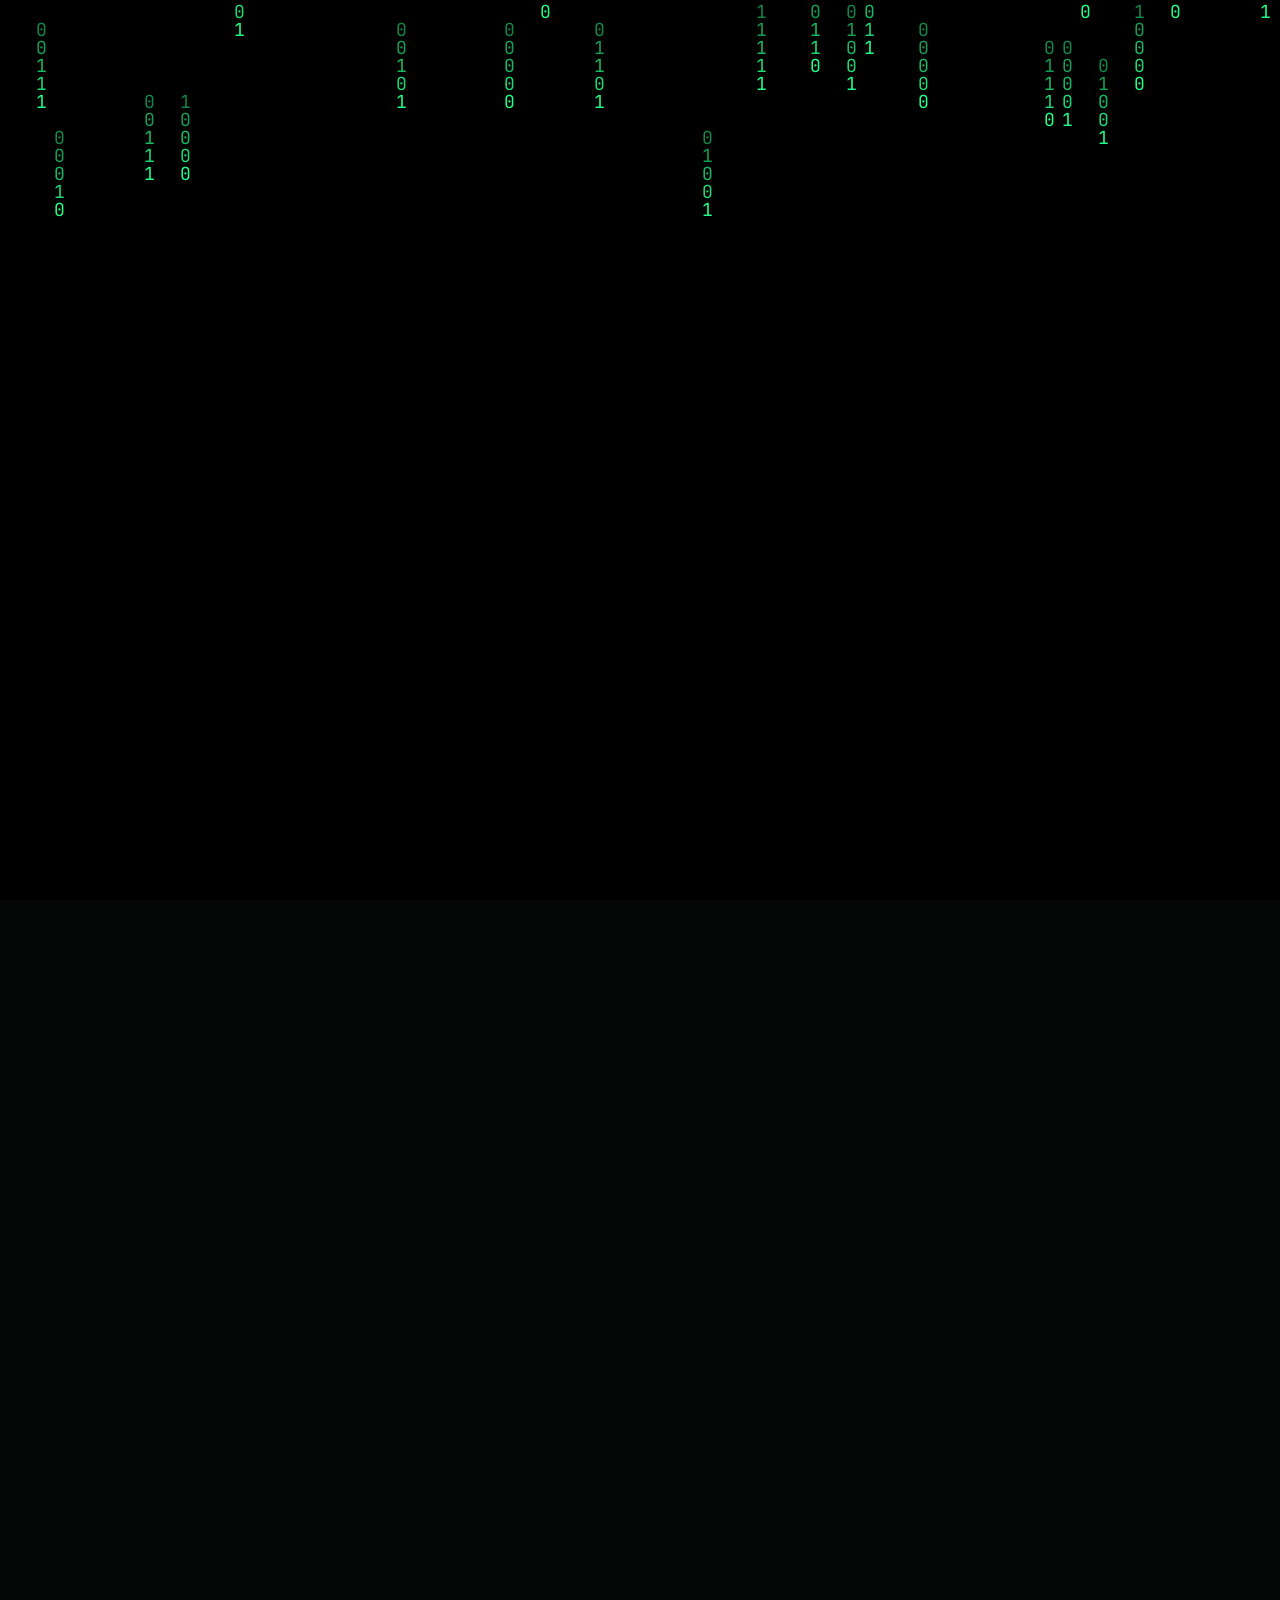
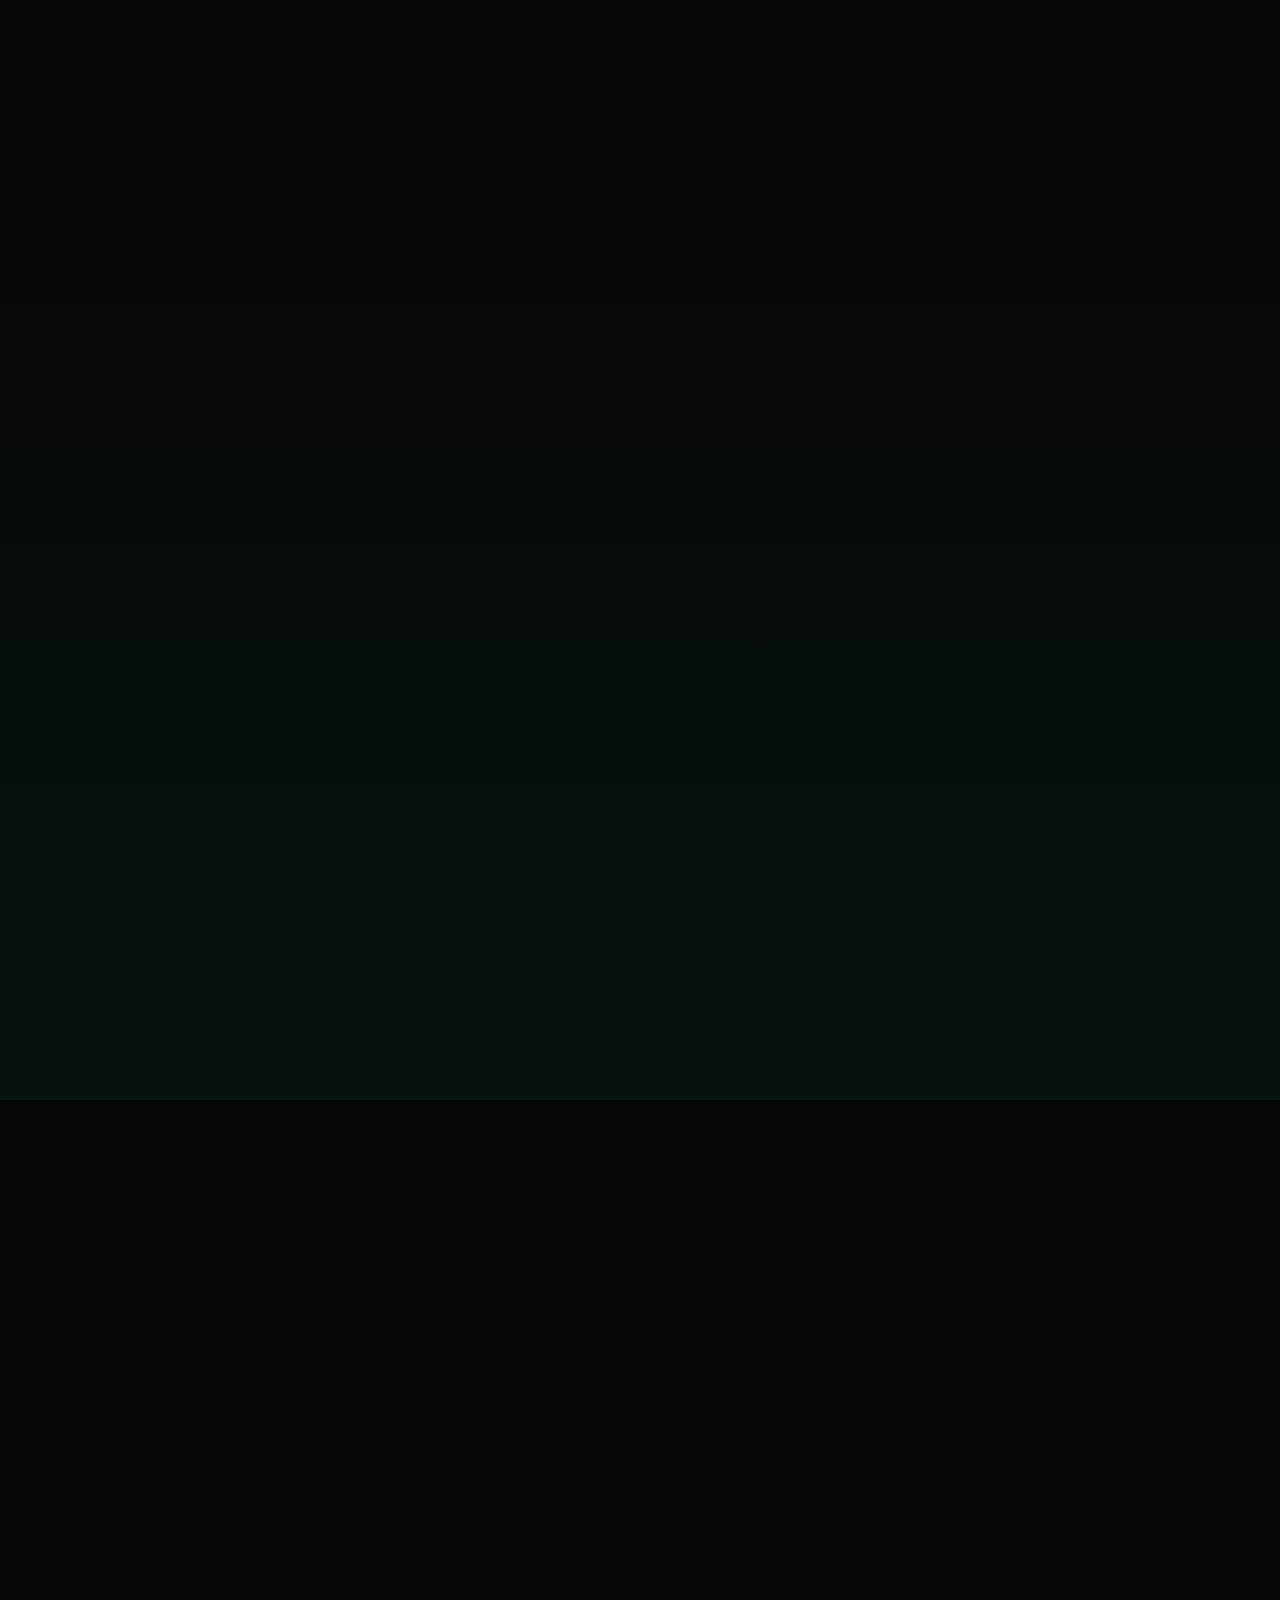
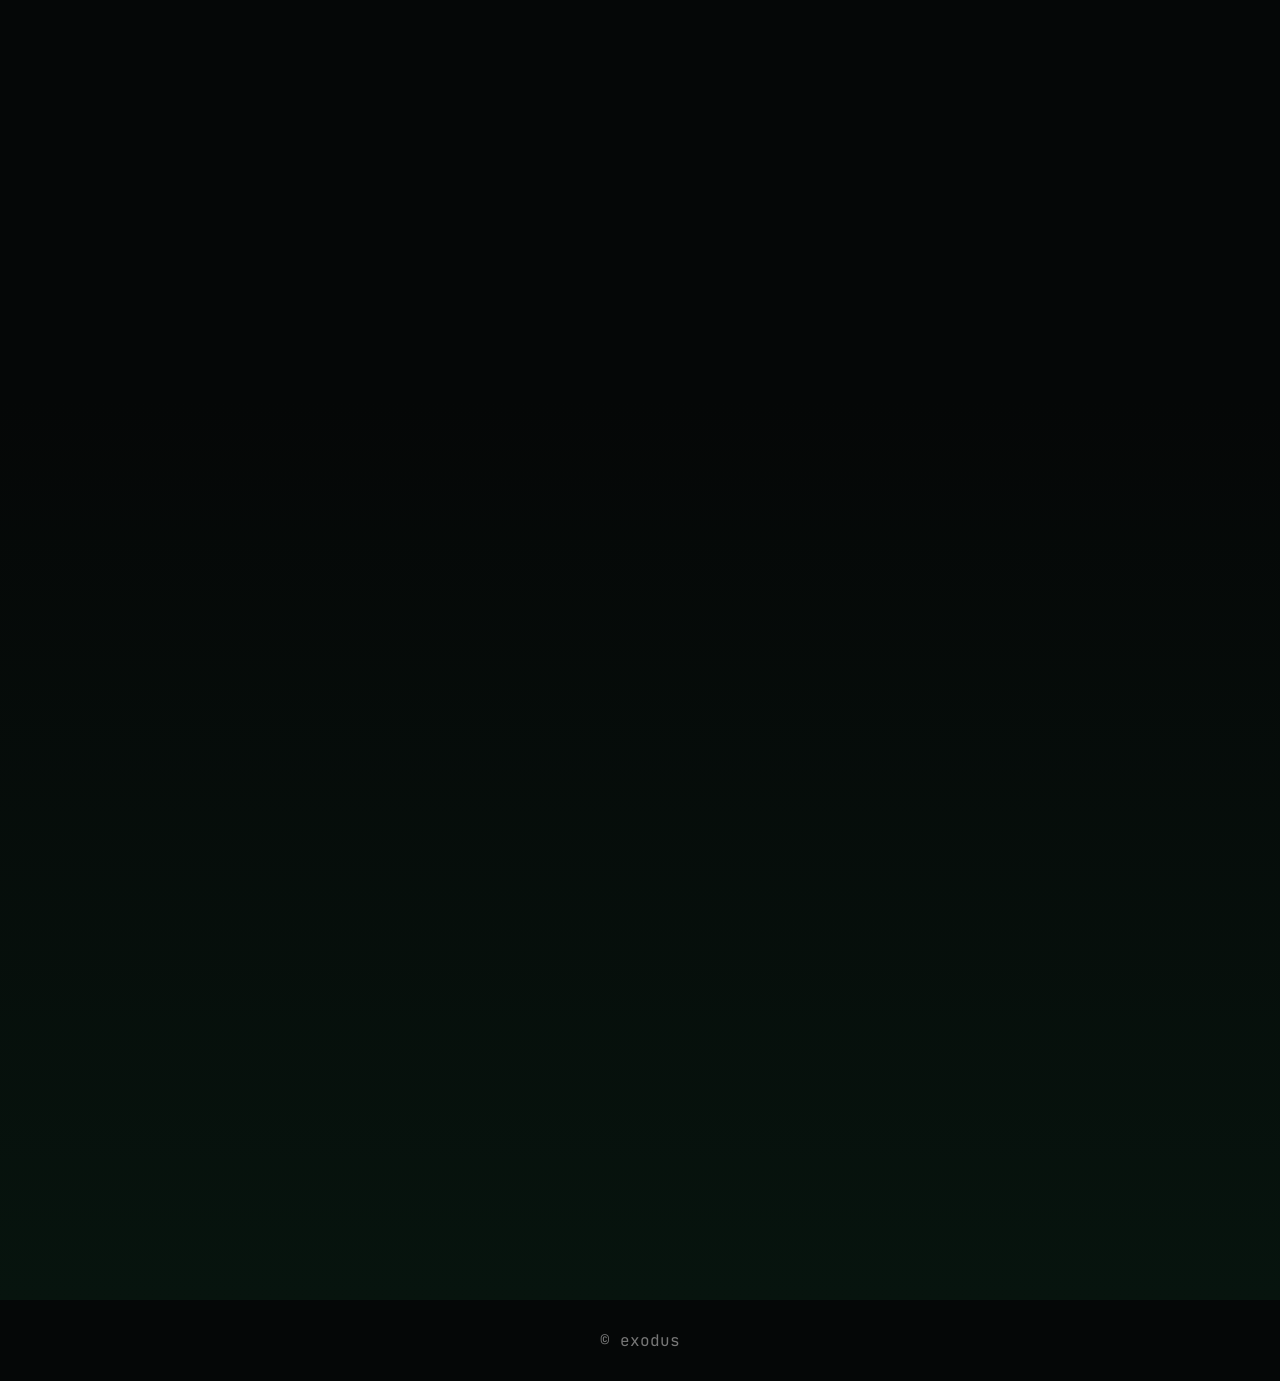
==== index.html @ 0e281a61 "Add files via upload" ====
<!DOCTYPE html>
<html lang="en">
<head>
  <meta charset="UTF-8" />
  <meta name="viewport" content="width=device-width, initial-scale=1.0" />
  <title>My Animated Portfolio</title>
  <link rel="preconnect" href="https://fonts.googleapis.com">
  <link rel="preconnect" href="https://fonts.gstatic.com" crossorigin>
  <link href="https://fonts.googleapis.com/css2?family=JetBrains+Mono:wght@400;600;800&display=swap" rel="stylesheet">
  <link rel="stylesheet" href="style.css" />
</head>
<body>

<div id="matrix-loader">
        <canvas id="matrix-canvas"></canvas>
</div>
      

<!-- Profile hover zone -->
<div class="profile-zone"></div>

<!-- Floating profile -->
<div class="profile-float" id="profile">
  <img src="arch pfp.png" alt="Profile" />
  <span class="profile-name">exodus</span>
</div>

<!-- Right navigation -->
<nav class="side-nav">
  <a href="#home" class="nav-link active">HOME</a>
  <a href="#about" class="nav-link">ABOUT</a>
  <a href="#projects" class="nav-link">PROJECTS</a>
  <a href="#social" class="nav-link">SOCIAL</a>
  <a href="#contact" class="nav-link">CONTACT</a>
</nav>

<section id="home" class="section">
  <div class="hero reveal">
    <h1 class="hero-title">Hello there.</h1>
    <p class="hero-sub">A person that goes by the name Exodus, welcome to my portfolio..</p>
    <div class="hero-buttons">
      <a href="#projects" class="btn">View Projects</a>
      <a href="#contact" class="btn">Contact Me</a>
    </div>
  </div>
  <div class="hero-glow"></div>
</section>

<section id="about" class="section">
  <h2 class="section-title reveal">About Me</h2>
  <p class="about-text reveal">
    Pentesting, programming, gaming... and all of those kind of stupid stuff.
  </p>
</section>

<section id="projects" class="section alt">
  <h2 class="section-title reveal">Projects</h2>
  <div class="projects-grid">
    <div class="project-card reveal"><h3>Soon.</h3><p>...</p></div>
    <div class="project-card reveal"><h3>Soon.</h3><p>...</p></div>
    <div class="project-card reveal"><h3>Soon.</h3><p>...</p></div>
  </div>
</section>

<section id="social" class="section">
  <h2 class="section-title reveal">Social Media</h2>
  <div class="social-grid reveal">
    <a class="social-card" data-page="bin/github.html" href="#">GitHub</a>
    <a class="social-card" data-page="bin/youtube.html" href="#">YouTube</a>
  </div>
</section>

<section id="contact" class="section alt">
  <h2 class="section-title reveal">Contact</h2>
  <ul class="contact-list reveal">
    <li>Discord Server – <span>soon.</span></li>
    <li>Email – <span>unknown.</span></li>
    <li>GitHub – <span>github.com/eexodus1</span></li>
  </ul>
</section>

<footer class="footer">© <span id="year"></span> exodus</footer>

<script src="script.js"></script>
</body>
</html>
---- style.css ----
:root{--green:#22ff88;--bg:#050707;}
*{margin:0;padding:0;box-sizing:border-box;font-family:"JetBrains Mono",monospace;scroll-behavior:smooth}
body{background:var(--bg);color:white;overflow-x:hidden}

.profile-zone{position:fixed;top:0;left:0;width:180px;height:90px;z-index:900}

.profile-float{position:fixed;top:18px;left:18px;display:flex;align-items:center;gap:12px;z-index:1000;transition:.6s cubic-bezier(.2,.8,.2,1)}
.profile-float.hidden{opacity:0;transform:translateY(-20px) scale(.9);pointer-events:none}
.profile-float.show{opacity:1;transform:translateY(0) scale(1)}

.profile-float img{width:48px;height:48px;border-radius:50%;object-fit:cover;border:1px solid var(--green);box-shadow:0 0 25px rgba(34,255,136,.7)}
.profile-name{font-weight:800;letter-spacing:1px;color:var(--green);text-shadow:0 0 6px var(--green),0 0 18px var(--green),0 0 40px rgba(34,255,136,.8);animation:glow 3s ease-in-out infinite}
@keyframes glow{0%,100%{filter:brightness(1)}50%{filter:brightness(1.4)}}

.side-nav{position:fixed;right:32px;top:50%;transform:translateY(-50%);display:flex;flex-direction:column;gap:18px;z-index:1000}
.side-nav a{color:#aaa;text-decoration:none;font-size:12px;letter-spacing:2px;position:relative;padding-left:12px}
.side-nav a::before{content:"";position:absolute;left:0;top:50%;width:5px;height:5px;border-radius:50%;transform:translateY(-50%);background:currentColor}
.side-nav a.active,.side-nav a:hover{color:var(--green)}

.section{min-height:100vh;padding:140px 10vw;display:flex;flex-direction:column;justify-content:center;gap:36px;position:relative}
.section.alt{background:linear-gradient(180deg,#050707,#07140e)}
.section-title{font-size:48px;color:var(--green)}

.reveal{opacity:0;transform:translateY(60px) scale(.98);transition:1s cubic-bezier(.2,.8,.2,1)}
.reveal.visible{opacity:1;transform:translateY(0) scale(1)}

.hero{text-align:center}
.hero-title{font-size:64px;color:var(--green);text-shadow:0 0 40px rgba(34,255,136,.9)}
.hero-sub{max-width:720px;margin:0 auto;color:#ccc}
.hero-buttons{display:flex;justify-content:center;gap:20px}
.hero-glow{position:absolute;inset:0;background:radial-gradient(circle at 50% 50%,rgba(34,255,136,.12),transparent 60%);pointer-events:none;animation:pulseBg 6s ease-in-out infinite}
@keyframes pulseBg{0%,100%{opacity:.4}50%{opacity:.8}}

.btn{border:1px solid var(--green);padding:14px 28px;border-radius:16px;background:transparent;color:var(--green);cursor:pointer;position:relative;overflow:hidden;text-decoration:none}
.btn::after{content:"";position:absolute;inset:0;background:linear-gradient(120deg,transparent,rgba(34,255,136,.35),transparent);transform:translateX(-120%)}
.btn:hover::after{transform:translateX(120%);transition:1s}

.about-text{max-width:820px;line-height:1.8;color:#ccc}

.projects-grid{display:grid;grid-template-columns:repeat(auto-fit,minmax(260px,1fr));gap:30px}
.project-card{padding:26px;border-radius:20px;background:#050707;border:1px solid rgba(34,255,136,.2);box-shadow:0 0 40px rgba(34,255,136,.12);transition:.4s ease}
.project-card:hover{transform:translateY(-8px) scale(1.02);box-shadow:0 0 60px rgba(34,255,136,.25)}
.project-card h3{color:var(--green)}

.social-grid{display:grid;grid-template-columns:repeat(auto-fit,minmax(200px,1fr));gap:22px}
.social-card{padding:22px;border-radius:18px;border:1px solid rgba(34,255,136,.25);color:var(--green);text-decoration:none;text-align:center;box-shadow:0 0 30px rgba(34,255,136,.12);transition:.4s ease}
.social-card:hover{transform:translateY(-6px) scale(1.03);box-shadow:0 0 55px rgba(34,255,136,.3)}

.contact-list{list-style:none;display:grid;gap:14px;color:#ccc;font-size:15px}
.contact-list span{color:var(--green)}

.footer{padding:30px;text-align:center;color:#777}

/* ============================= */
/* MATRIX LOADER */
/* ============================= */

#matrix-loader{
    position:fixed;
    inset:0;
    background:black;
    z-index:99999;
    display:flex;
    align-items:center;
    justify-content:center;
    transition:opacity 1.2s ease;
  }
  
  #matrix-loader.hide{
    opacity:0;
    pointer-events:none;
  }
  
  #matrix-canvas{
    width:100%;
    height:100%;
    display:block;
  }
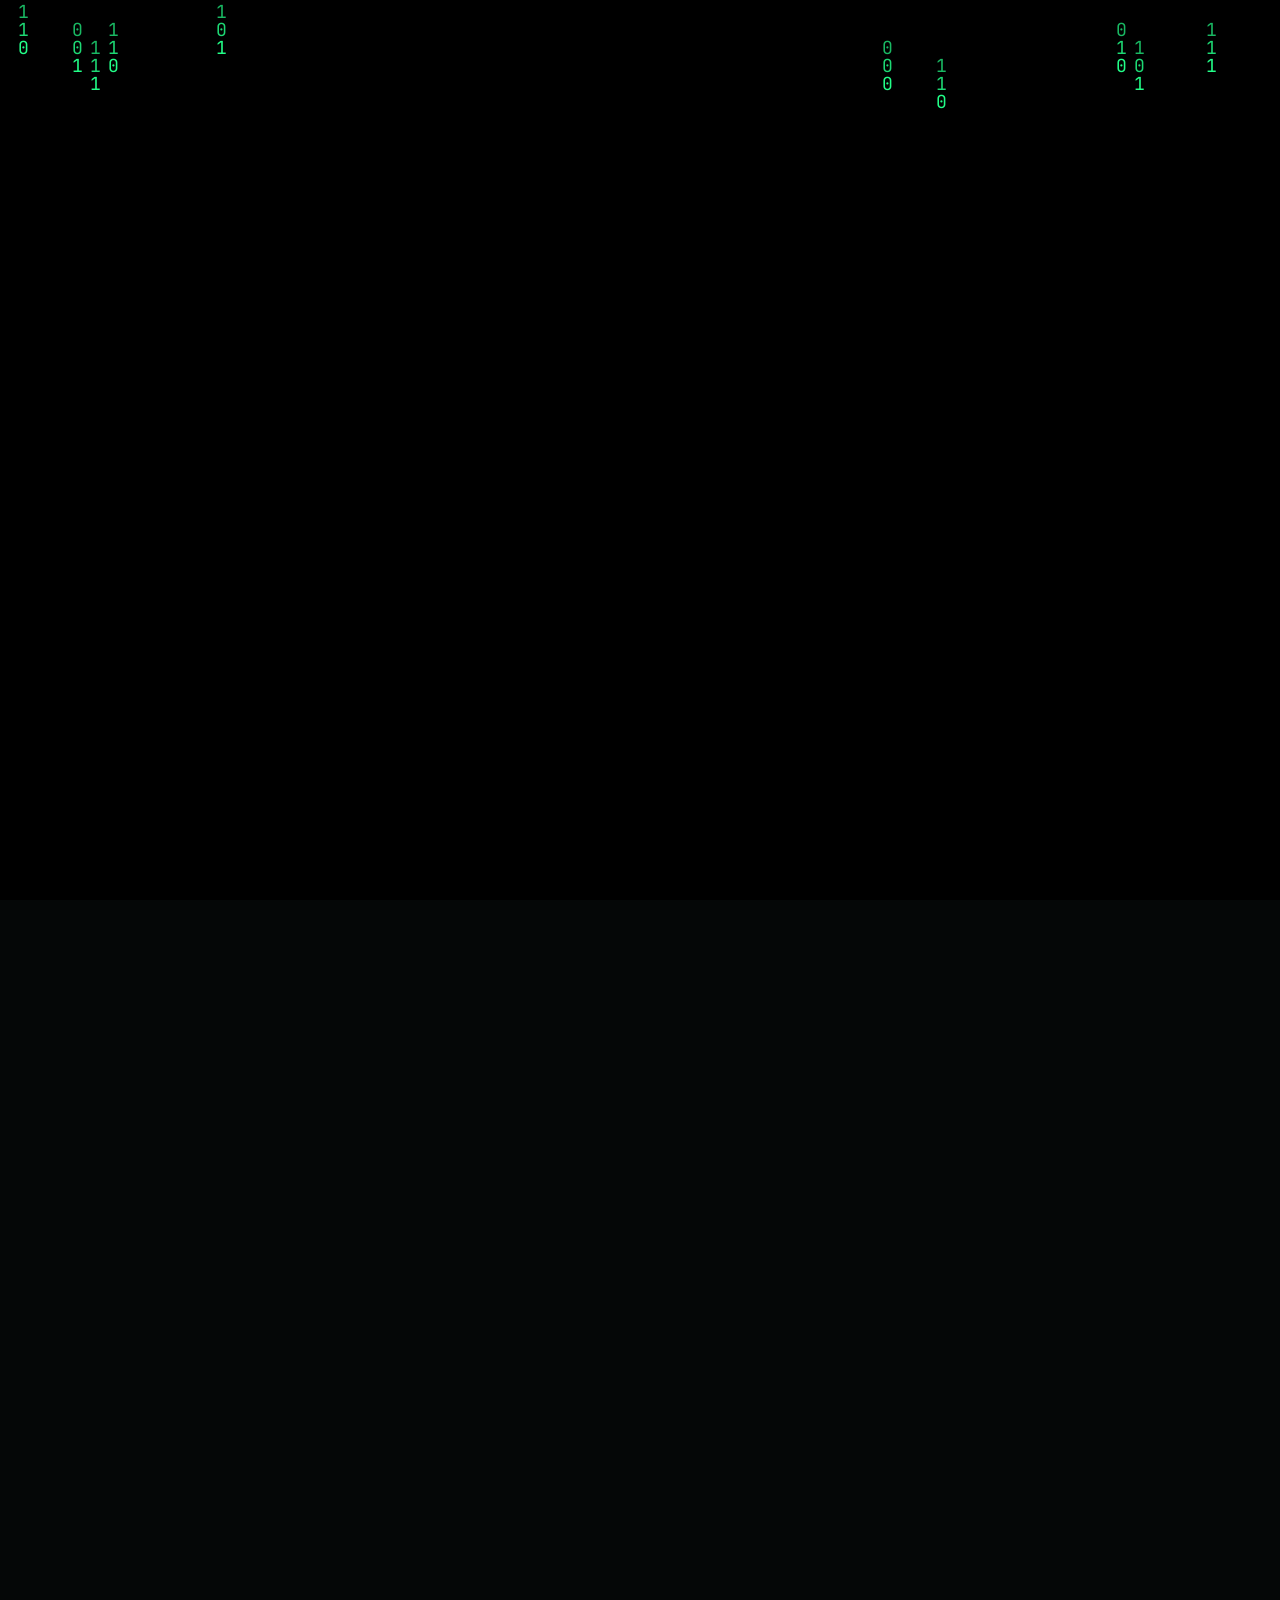
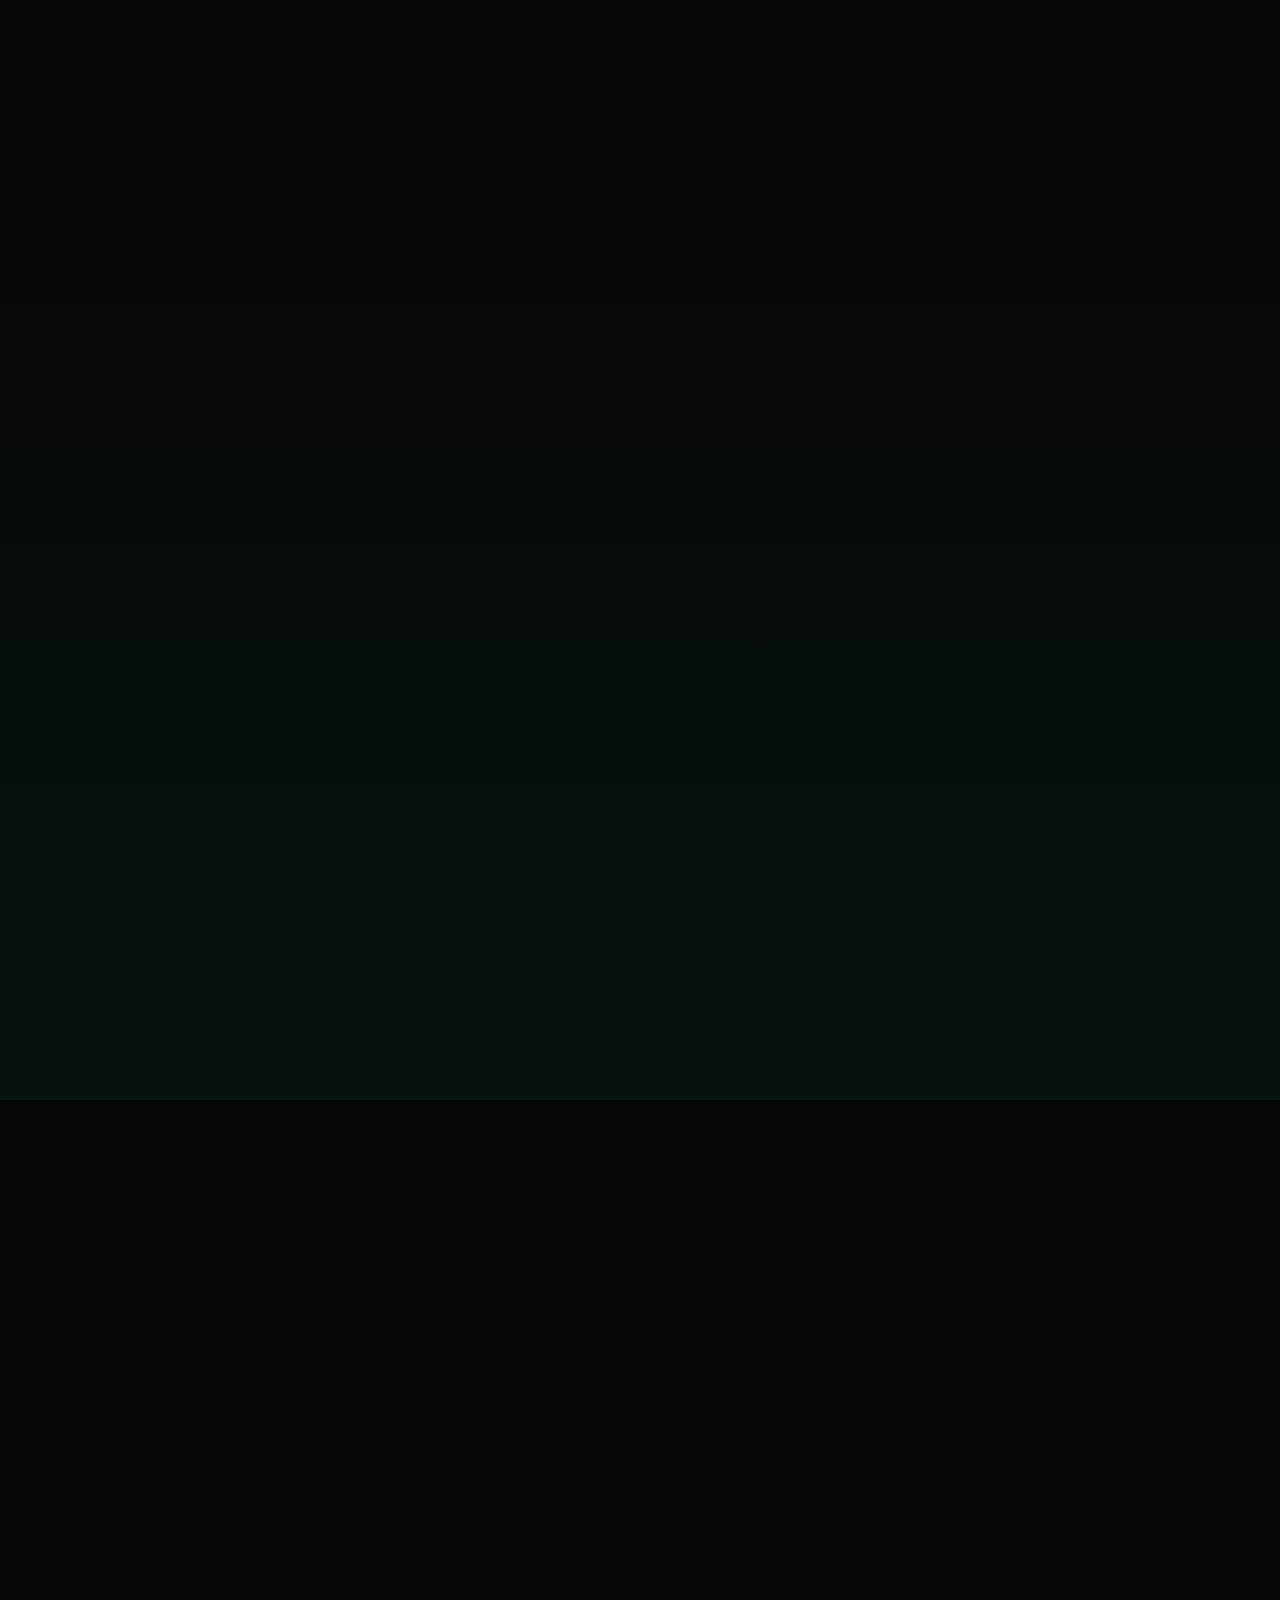
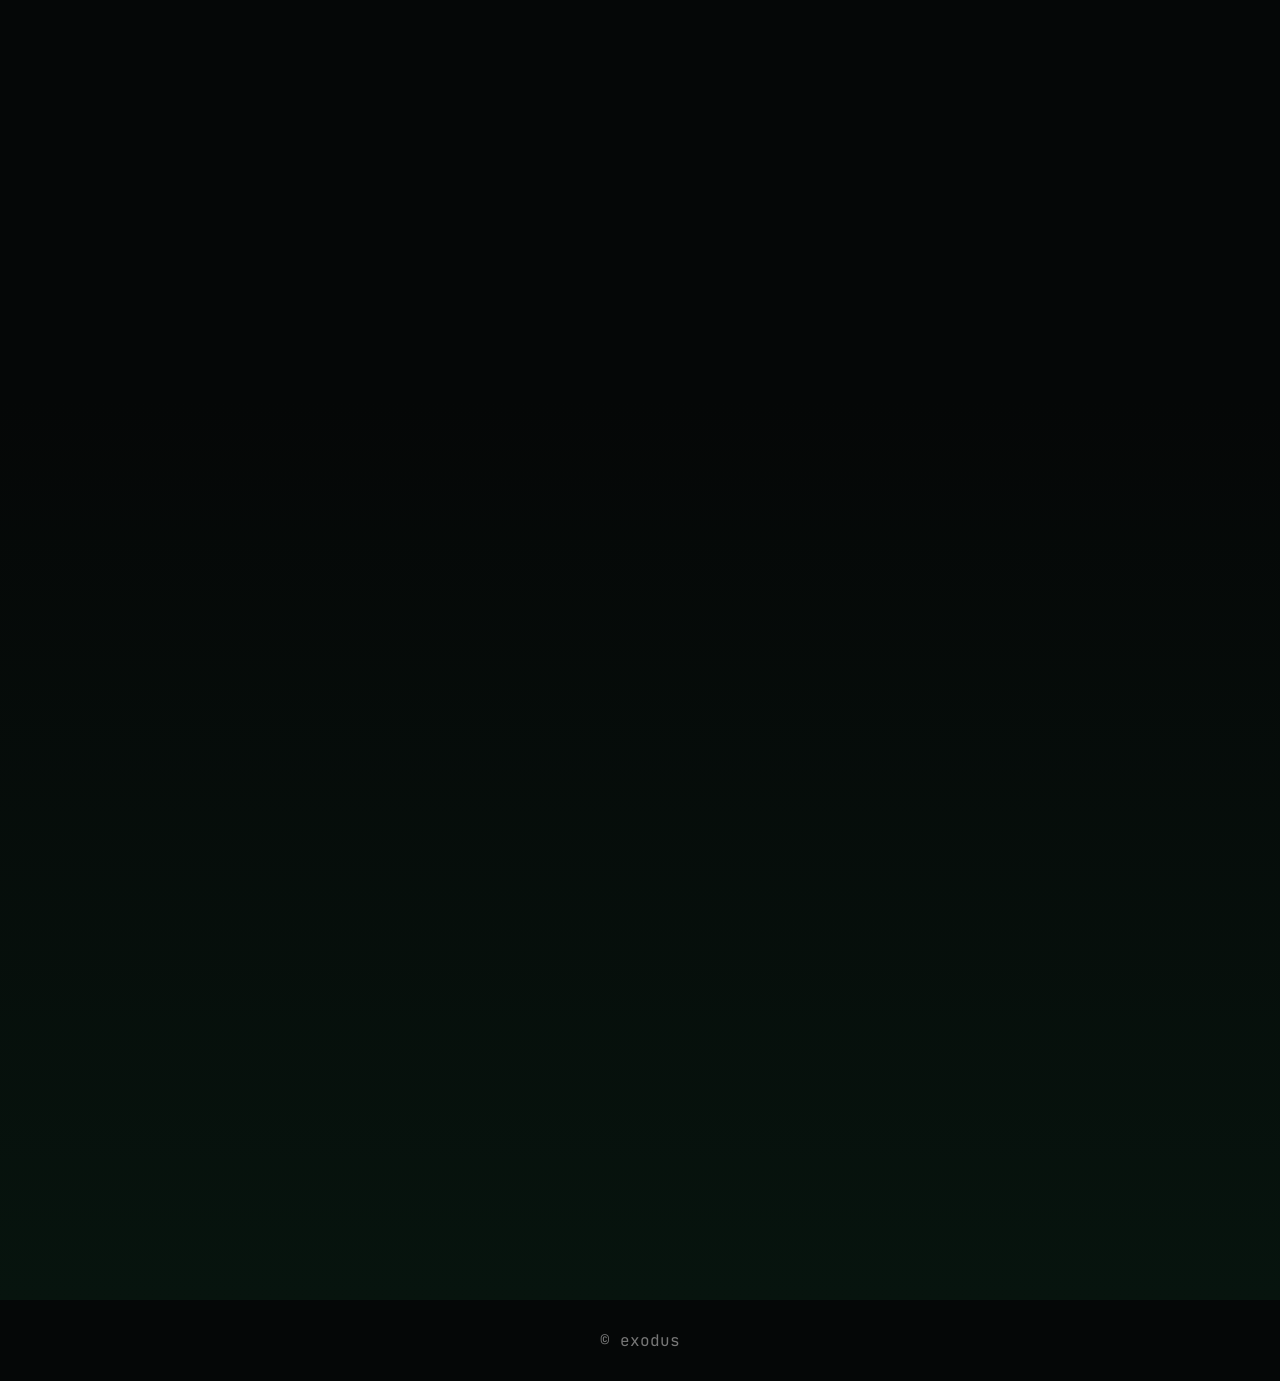
==== commit 33f2788f: "Update index.html" ====
--- a/index.html
+++ b/index.html
@@ -3,7 +3,7 @@
 <head>
   <meta charset="UTF-8" />
   <meta name="viewport" content="width=device-width, initial-scale=1.0" />
-  <title>My Animated Portfolio</title>
+  <title>exodus</title>
   <link rel="preconnect" href="https://fonts.googleapis.com">
   <link rel="preconnect" href="https://fonts.gstatic.com" crossorigin>
   <link href="https://fonts.googleapis.com/css2?family=JetBrains+Mono:wght@400;600;800&display=swap" rel="stylesheet">
